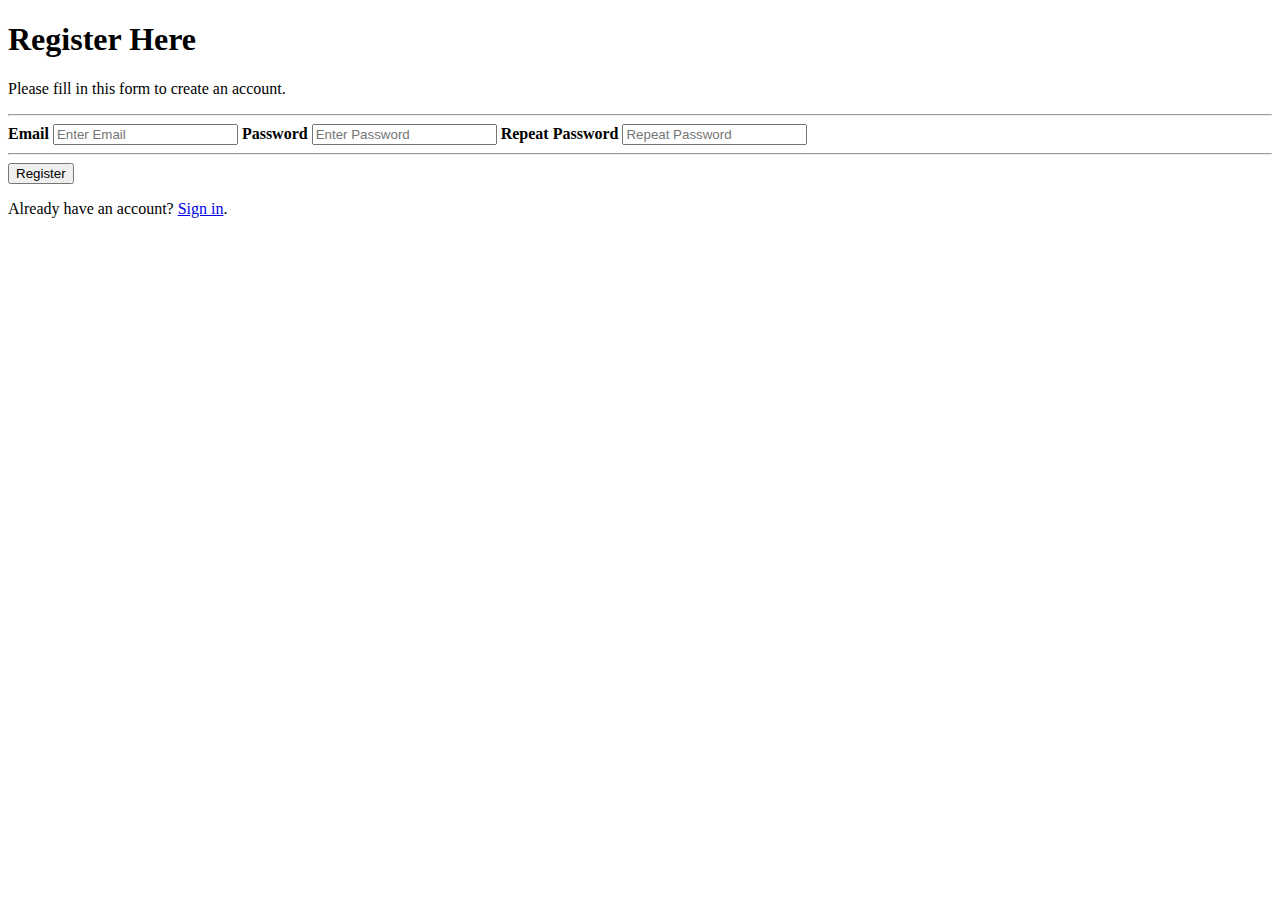
==== form.html @ 2b6e3432 "This is HTML and CSS file for my project" ====
<!DOCTYPE html>
<html>

<head>
    <meta name="viewport" content="width=device-width, initial-scale=1">
    <link rel="stylesheet" href="First.css">
   
    <link
        href="https://fonts.googleapis.com/css2?family=Architects+Daughter&family=Homemade+Apple&family=Pontano+Sans&family=Varela+Round&display=swap"
        rel="stylesheet">
</head>

<body>

    <form>
        <div class="container">
            <h1>Register Here</h1>
            <p>Please fill in this form to create an account.</p>
            <hr>

            <label for="email"><b>Email</b></label>
            <input type="text" placeholder="Enter Email" name="email" id="email" required>

            <label for="psw"><b>Password</b></label>
            <input type="password" placeholder="Enter Password" name="psw" id="psw" required>

            <label for="psw-repeat"><b>Repeat Password</b></label>
            <input type="password" placeholder="Repeat Password" name="psw-repeat" id="psw-repeat" required>
            <hr>

            <button type="submit" class="registerbtn">Register</button>
        </div>

        <div class="container signin">
            <p>Already have an account? <a href="#">Sign in</a>.</p>
        </div>
    </form>

</body>

</html>
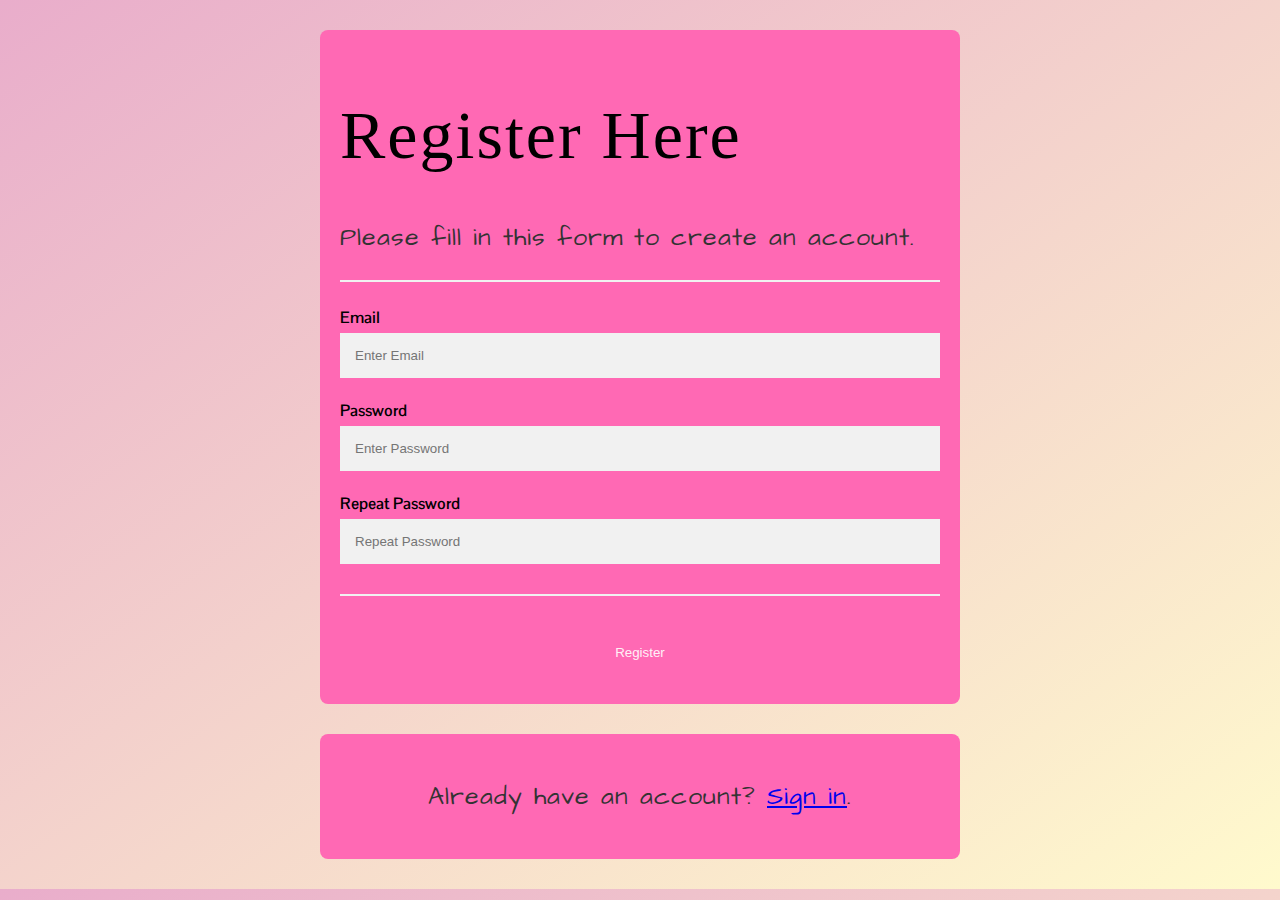
==== commit 4ecacf9f: "Altered" ====
--- a/form.html
+++ b/form.html
@@ -3,7 +3,7 @@
 
 <head>
     <meta name="viewport" content="width=device-width, initial-scale=1">
-    <link rel="stylesheet" href="First.css">
+    <link rel="stylesheet" type="text/css" href="index.css">
    
     <link
         href="https://fonts.googleapis.com/css2?family=Architects+Daughter&family=Homemade+Apple&family=Pontano+Sans&family=Varela+Round&display=swap"
--- a/index.css
+++ b/index.css
@@ -0,0 +1,357 @@
+body,
+head {
+  background-image: linear-gradient(to bottom right, rgb(233, 173, 203), lemonchiffon);
+}
+
+body {
+  margin: 25px;
+}
+
+#Navbar {
+  color: azure;
+  list-style-type: none;
+  margin: 0;
+  padding: 30px;
+  overflow: hidden;
+  background-color: hotpink;
+  font-size: 18;
+  font-family: 'Varela Round', sans-serif;
+
+}
+
+#Navbar li {
+  display: inline;
+}
+
+li a {
+  display: block;
+  color: white;
+  text-align: center;
+  display: inline;
+  padding: 14px 16px;
+  text-decoration: none;
+}
+
+li a:hover {
+
+  color: crimson;
+}
+
+
+
+
+#work {
+  background: hotpink;
+  padding: 20px;
+  list-style: square inside url("sqpurple.gif");
+  font-size: x-large;
+  font-family: 'Pontano Sans', sans-serif;
+
+}
+
+#work li {
+  background: rgb(248, 169, 209);
+  margin: 5px;
+  font-size: larger;
+  font-family: 'Pontano Sans', sans-serif;
+}
+
+#mine {
+  display: block;
+  margin-left: auto;
+  margin-right: auto;
+}
+
+#arth{
+  font-size: 40px;
+  background-color: hotpink;
+  font-family: 'Varela Round', sans-serif;
+  text-align: center;
+  color: ivory;
+  margin: 20%;
+}
+
+.naruto {
+  display: block;
+  margin-left: auto;
+  margin-right: auto;
+}
+
+.narutop {
+  font-size: x-large;
+  margin: 10%;
+}
+/*#hisoka {
+  display: block;
+  margin-left: auto;
+  margin-right: auto;
+}
+
+#hisokap {
+  font-size: x-large;
+  margin: 10%;
+}
+#couple {
+  display: block;
+  margin-left: auto;
+  margin-right: auto;
+}
+
+#couplep {
+  font-size: x-large;
+  margin: 10%;
+}*/
+#abt{
+  font-size: 40px;
+  background-color: hotpink;
+  font-family: 'Varela Round', sans-serif;
+  text-align: center;
+  color: ivory;
+  margin: 20%;
+}
+.abtp{
+  margin: 10%;
+}
+
+.footer {
+  position: fixed;
+  left: 0;
+  bottom: 0;
+  width: 100%;
+  height: 5%;
+  background-color: hotpink;
+color: ivory;
+font-size: x-large;
+  text-align: center;
+  font-family: 'Times New Roman', Times, serif;
+  font-style: italic;
+}
+
+
+
+
+@import url(//fonts.googleapis.com/css?family=Lato:300:400);
+
+body {
+  margin:0;
+}
+
+h1 {
+  font-family: 'Homemade Apple', cursive;
+  font-weight:300;
+  letter-spacing: 2px;
+  font-size:68px;
+}
+p {
+  font-family: 'Architects Daughter', cursive;
+  letter-spacing: 1px;
+  font-size:25px;
+  color: #333333;
+}
+
+.header {
+  position:relative;
+  text-align:center;
+  background: linear-gradient(60deg,rgb(253, 117, 185) 0%, lemonchiffon 100%);
+  color:white;
+}
+.logo {
+  width:50px;
+  fill:white;
+  padding-right:15px;
+  display:inline-block;
+  vertical-align: middle;
+}
+
+.inner-header {
+  height:65vh;
+  width:100%;
+  margin: 0;
+  padding: 0;
+}
+
+.flex { /*Flexbox for containers*/
+  display: flex;
+  justify-content: center;
+  align-items: center;
+  text-align: center;
+}
+
+.waves {
+  position:relative;
+  width: 100%;
+  height:15vh;
+  margin-bottom:-7px; /*Fix for safari gap*/
+  min-height:100px;
+  max-height:150px;
+}
+
+.content {
+  position:relative;
+  height:20vh;
+  text-align:center;
+  background-color: white;
+}
+
+/* Animation */
+
+.parallax > use {
+  animation: move-forever 25s cubic-bezier(.55,.5,.45,.5)     infinite;
+}
+.parallax > use:nth-child(1) {
+  animation-delay: -2s;
+  animation-duration: 7s;
+}
+.parallax > use:nth-child(2) {
+  animation-delay: -3s;
+  animation-duration: 10s;
+}
+.parallax > use:nth-child(3) {
+  animation-delay: -4s;
+  animation-duration: 13s;
+}
+.parallax > use:nth-child(4) {
+  animation-delay: -5s;
+  animation-duration: 20s;
+}
+@keyframes move-forever {
+  0% {
+   transform: translate3d(-90px,0,0);
+  }
+  100% { 
+    transform: translate3d(85px,0,0);
+  }
+}
+/*Shrinking for mobile*/
+@media (max-width: 768px) {
+  .waves {
+    height:40px;
+    min-height:40px;
+  }
+  .content {
+    height:30vh;
+  }
+  h1 {
+    font-size:24px;
+  }
+}
+
+
+
+
+
+/*register form*/
+
+
+* {
+  box-sizing: border-box;
+}
+
+/* Add padding to containers */
+.container {
+  font-family: 'Pontano Sans', sans-serif;
+  padding: 16px;
+  background-image: linear-gradient(to bottom right, rgb(233, 173, 203), lemonchiffon);
+}
+
+/* Full-width input fields */
+input[type=text], input[type=password] {
+  width: 100%;
+  padding: 15px;
+  margin: 5px 0 22px 0;
+  display: inline-block;
+  border:ivory;
+  background: #f1f1f1;
+}
+
+input[type=text]:focus, input[type=password]:focus {
+  background-color: #ddd;
+  outline: none;
+}
+
+/* Overwrite default styles of hr */
+hr {
+  border: 1px solid #f1f1f1;
+  margin-bottom: 25px;
+}
+
+/* Set a style for the submit button */
+.registerbtn {
+  background-color:hotpink;
+  color: white;
+  padding: 16px 20px;
+  margin: 8px 0;
+  border: none;
+  cursor: pointer;
+  width: 100%;
+  opacity: 0.9;
+}
+
+.registerbtn:hover {
+  opacity: 1;
+}
+
+
+
+/* Set a grey background color and center the text of the "sign in" section */
+.signin {
+  background-color: #f1f1f1;
+  text-align: center;
+}
+
+
+/*request*/
+h3{
+  font-size: 40px;
+  background-color: hotpink;
+  font-family: 'Varela Round', sans-serif;
+  text-align: center;
+  color: ivory;
+  margin: 20%;
+}
+ .container {
+max-width: 640px;
+margin: 30px auto;
+background:hotpink;
+border-radius: 8px;
+padding: 20px;
+}
+.comment {
+display: block;
+transition: all 1s;
+}
+.commentClicked {
+min-height: 0px;
+border: 1px solid #eee;
+border-radius: 5px;
+padding: 5px 10px
+}
+.container textarea {
+width: 90%;
+border: none;
+background: #E8E8E8;
+padding: 5px 10px;
+height: 50%;
+border-radius: 5px 5px 0px 0px;
+border-bottom: 2px solid wheat;
+transition: all 0.5s;
+margin-top: 15px;
+}
+button.primaryContained {
+background: rgb(134, 0, 67);
+color: #fff;
+padding: 10px 10px;
+border: none;
+margin-top: 0px;
+cursor: pointer;
+text-transform: uppercase;
+letter-spacing: 4px;
+box-shadow: 0px 2px 6px 0px rgba(0, 0, 0, 0.25);
+transition: 1s all;
+font-size: 10px;
+border-radius: 5px;
+}
+button.primaryContained:hover {
+background: rgb(223, 163, 193);
+}
+
